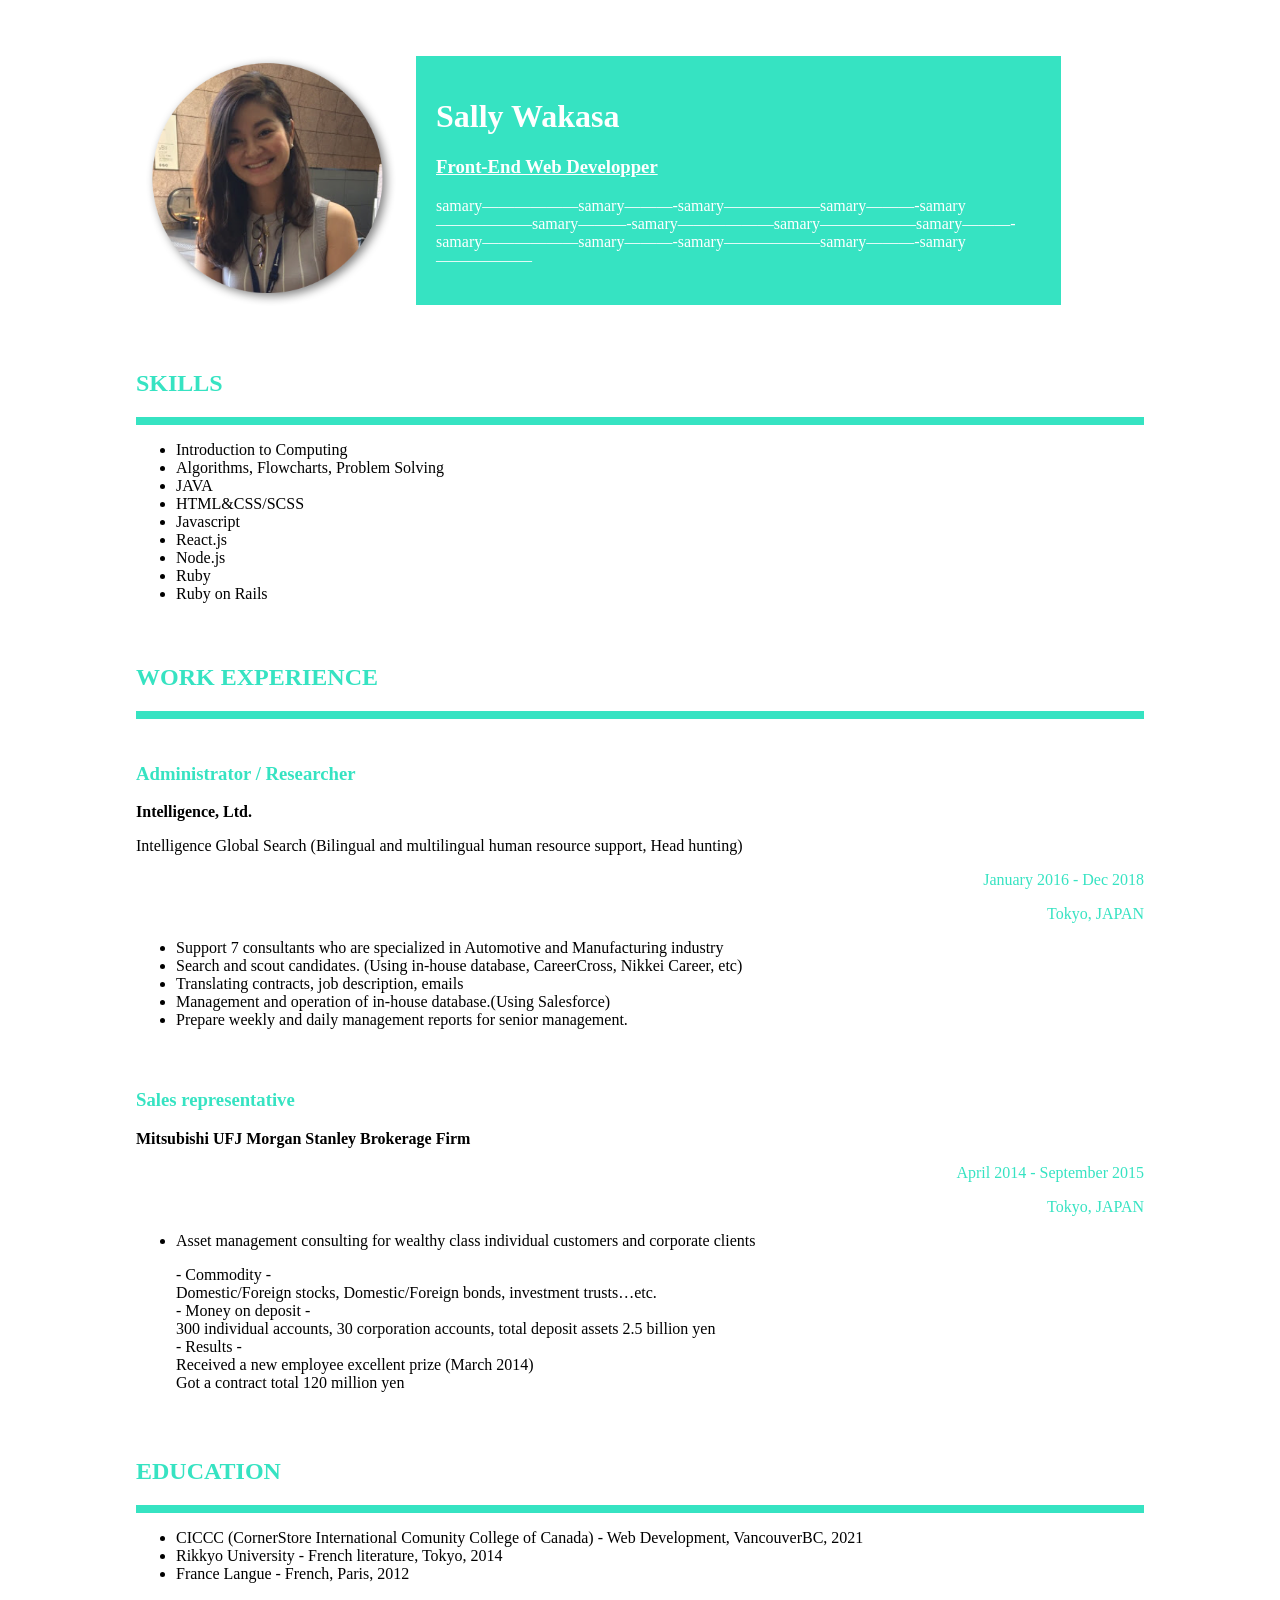
==== Sally-Profile/index.html @ e984cb5e "Sally first commit" ====
<!DOCTYPE html>
<html lang="en" dir="ltr">
  <head>
    <meta charset="utf-8">
    <title>Sally Profile</title>
    <link rel="stylesheet" href="css/styles.css">
  </head>
  <body>
    <div class="profile-top">
      <div class="profile left">
        <a href="https://www.linkedin.com/in/satoko-wakasa-a26972167/"><img src="images/Sally-photo1.png"></a>
      </div>
      <div class="profile right">
        <h1>Sally Wakasa</h1>
        <u><h3>Front-End Web Developper</h3></u>
        <p>
          samary——————samary———-samary——————samary———-samary——————samary———-samary——————samary——————samary———-samary——————samary———-samary——————samary———-samary——————
        </p>
      </div>
    </div>

    <div class="clear"></div>

<!-- Skill -->
    <div class="skills container">
      <h2>SKILLS</h2>
      <div class="border"></div>
        <ul>
          <li>Introduction to Computing</li>
          <li>Algorithms, Flowcharts, Problem Solving</li>
          <li>JAVA</li>
          <li>HTML&CSS/SCSS</li>
          <li>Javascript</li>
          <li>React.js</li>
          <li>Node.js</li>
          <li>Ruby</li>
          <li>Ruby on Rails</li>
        </ul>
    </div>

<!-- Experience -->
    <div class="experience container">
      <h2>WORK EXPERIENCE</h2>
      <div class="border"></div>
      <div class="experience e2">
        <h3>Administrator / Researcher</h3>
          <b>Intelligence, Ltd.</b>

          <p><font color="black">Intelligence Global Search (Bilingual and multilingual human resource support, Head hunting)</font></p>
          <p align="right">January 2016 - Dec 2018</p>
          <p align="right">Tokyo, JAPAN</p>
            <ul>
              <li>Support 7 consultants who are specialized in Automotive and Manufacturing industry</li>
              <li>Search and scout candidates. (Using in-house database, CareerCross, Nikkei Career, etc)</li>
              <li>Translating contracts, job description, emails</li>
              <li>Management and operation of in-house database.(Using Salesforce)</li>
              <li>Prepare weekly and daily management reports for senior management.</li>
            </ul>
      </div>

      <div class="experience e1">
        <h3>Sales representative</h3>
          <b>Mitsubishi UFJ Morgan Stanley Brokerage Firm</b>
          <p align="right">April 2014 - September 2015</p>
          <p align="right">Tokyo, JAPAN</p>
            <ul>
              <li>Asset management consulting for wealthy class individual customers and corporate clients</li>
            </ul>
            <ul class="non-bullet">
              <li>- Commodity -</li>
              <li>Domestic/Foreign stocks, Domestic/Foreign bonds, investment trusts…etc.</li>
              <li>- Money on deposit -</li>
              <li>300 individual accounts, 30 corporation accounts, total deposit assets  2.5 billion yen</li>
              <li>- Results -</li>
              <li>Received a new employee excellent prize (March 2014)</li>
              <li>Got a contract total 120 million yen</li>
            </ul>
      </div>
    </div>

<!-- Education   -->
    <div class="education container">
      <h2>EDUCATION</h2>
      <div class="border"></div>
        <ul>
          <li>CICCC (CornerStore International Comunity College of Canada) - Web Development, VancouverBC, 2021</li>
          <li>Rikkyo University - French literature, Tokyo, 2014</li>
          <li>France Langue - French, Paris, 2012</li>
        </ul>
    </div>

  </body>
</html>
---- Sally-Profile/css/styles.css ----
body{
  padding:3% 10%;
  font-family: "Avenir"
}

.profile{
  float: left;
}

img{
    width: 250px;
    height:250px;
    display: cover;
    margin:10px;
  }

.clear{
  clear: left;
}

.right{
  background-color: #36E3C2;
  color: white;
  padding: 20px;
  width: 60%;
  margin:10px;
}

.profile h3{
  color: white
}

.container{
  padding-top: 30px;
}

h2, h3{
  color: #36E3C2;
}

.experience p{
  color: #36E3C2;
}

.border{
  border: solid 4px #36E3C2;
}

.experience{
  padding-top: 25px;
}

.non-bullet{
  list-style-type: none;
}
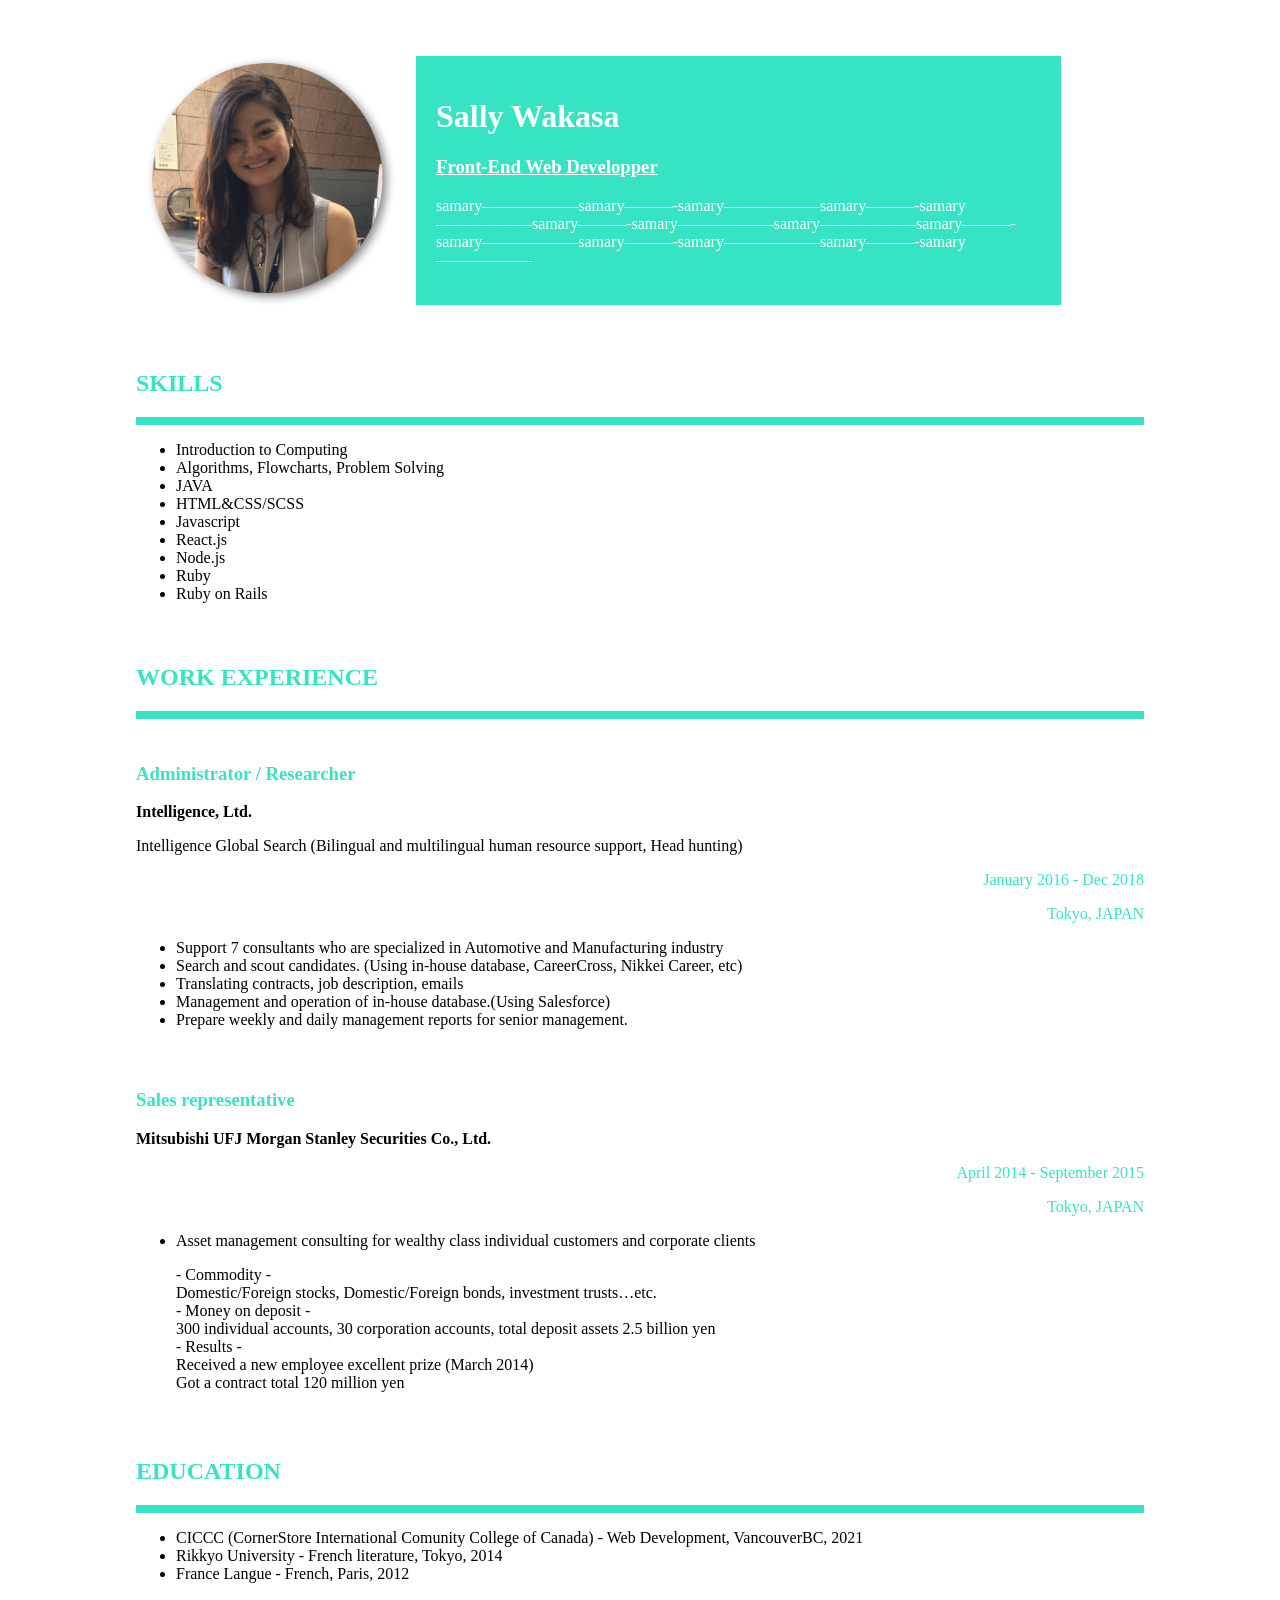
==== commit a66ae089: "Update index.html Corporate correction" ====
--- a/Sally-Profile/index.html
+++ b/Sally-Profile/index.html
@@ -60,7 +60,7 @@
 
       <div class="experience e1">
         <h3>Sales representative</h3>
-          <b>Mitsubishi UFJ Morgan Stanley Brokerage Firm</b>
+          <b>Mitsubishi UFJ Morgan Stanley Securities Co., Ltd.</b>
           <p align="right">April 2014 - September 2015</p>
           <p align="right">Tokyo, JAPAN</p>
             <ul>
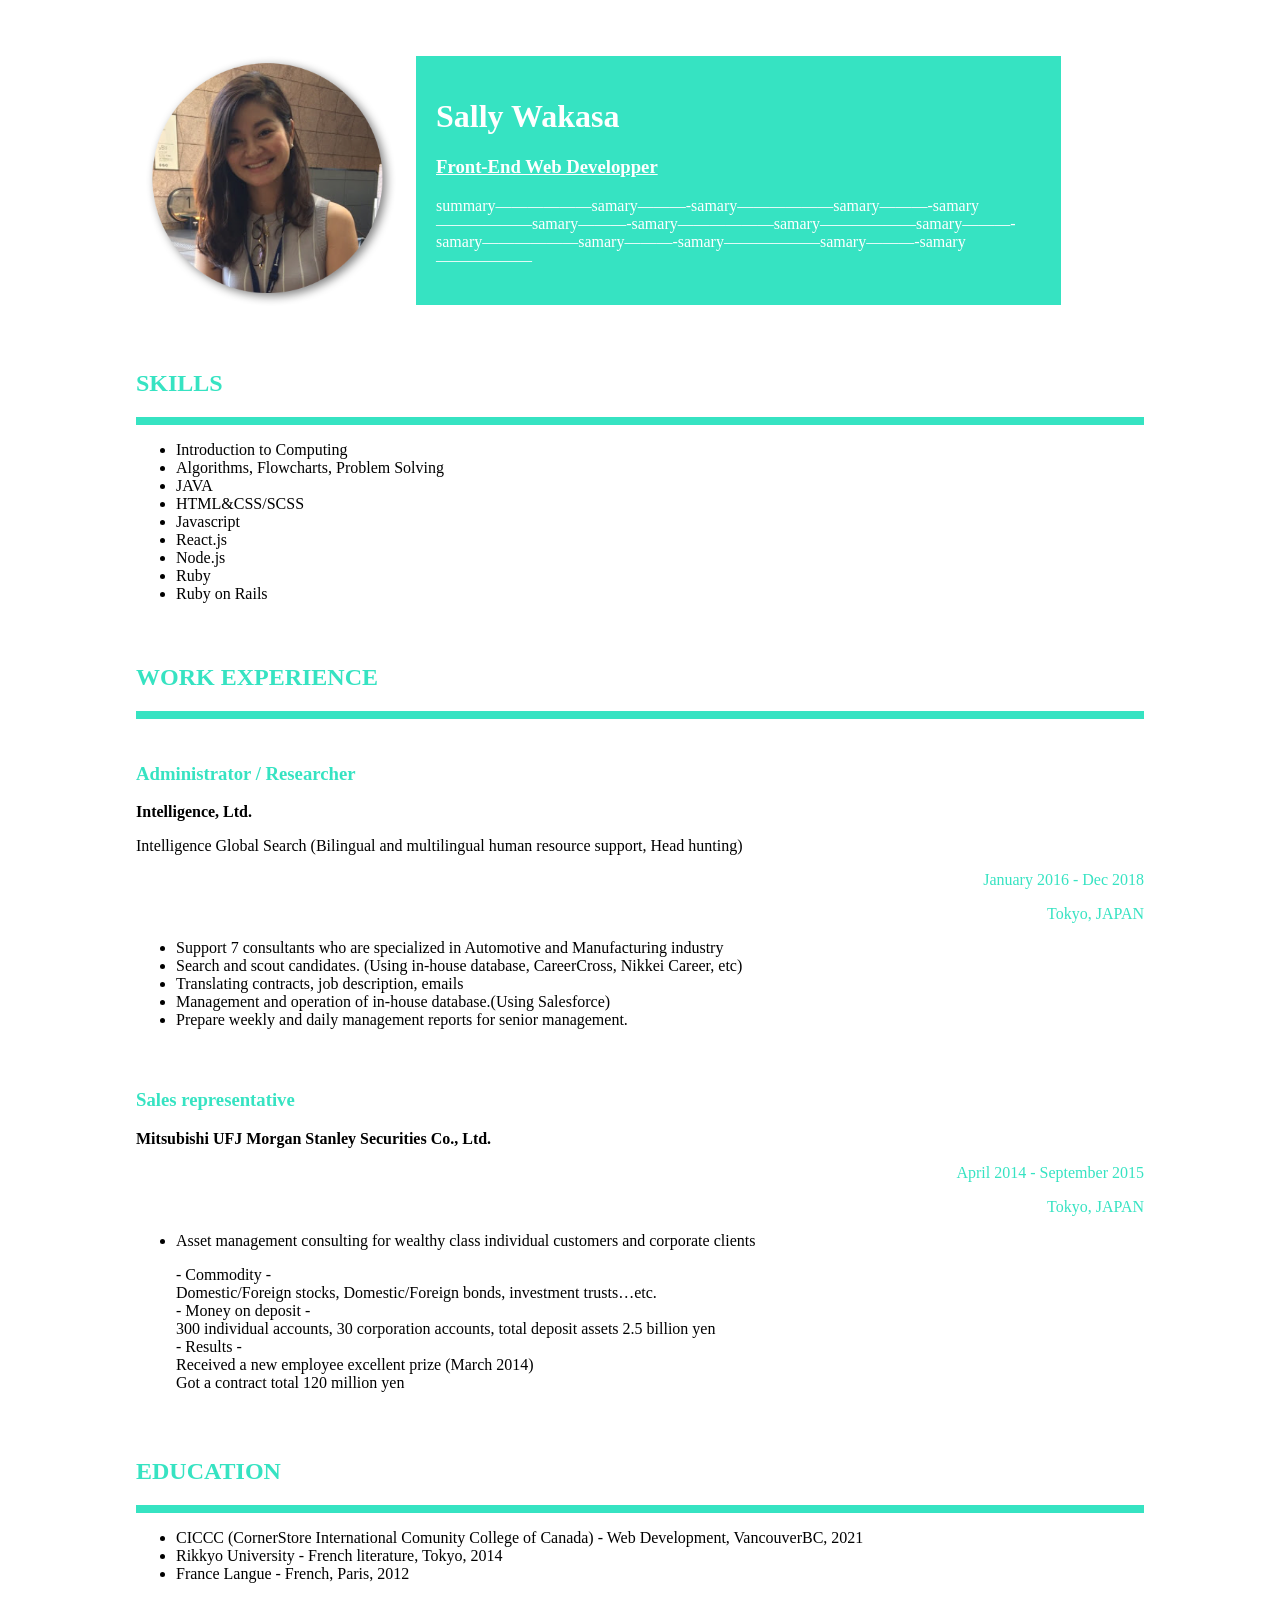
==== commit 67326109: "summary_change" ====
--- a/Sally-Profile/index.html
+++ b/Sally-Profile/index.html
@@ -14,7 +14,7 @@
         <h1>Sally Wakasa</h1>
         <u><h3>Front-End Web Developper</h3></u>
         <p>
-          samary——————samary———-samary——————samary———-samary——————samary———-samary——————samary——————samary———-samary——————samary———-samary——————samary———-samary——————
+          summary——————samary———-samary——————samary———-samary——————samary———-samary——————samary——————samary———-samary——————samary———-samary——————samary———-samary——————
         </p>
       </div>
     </div>
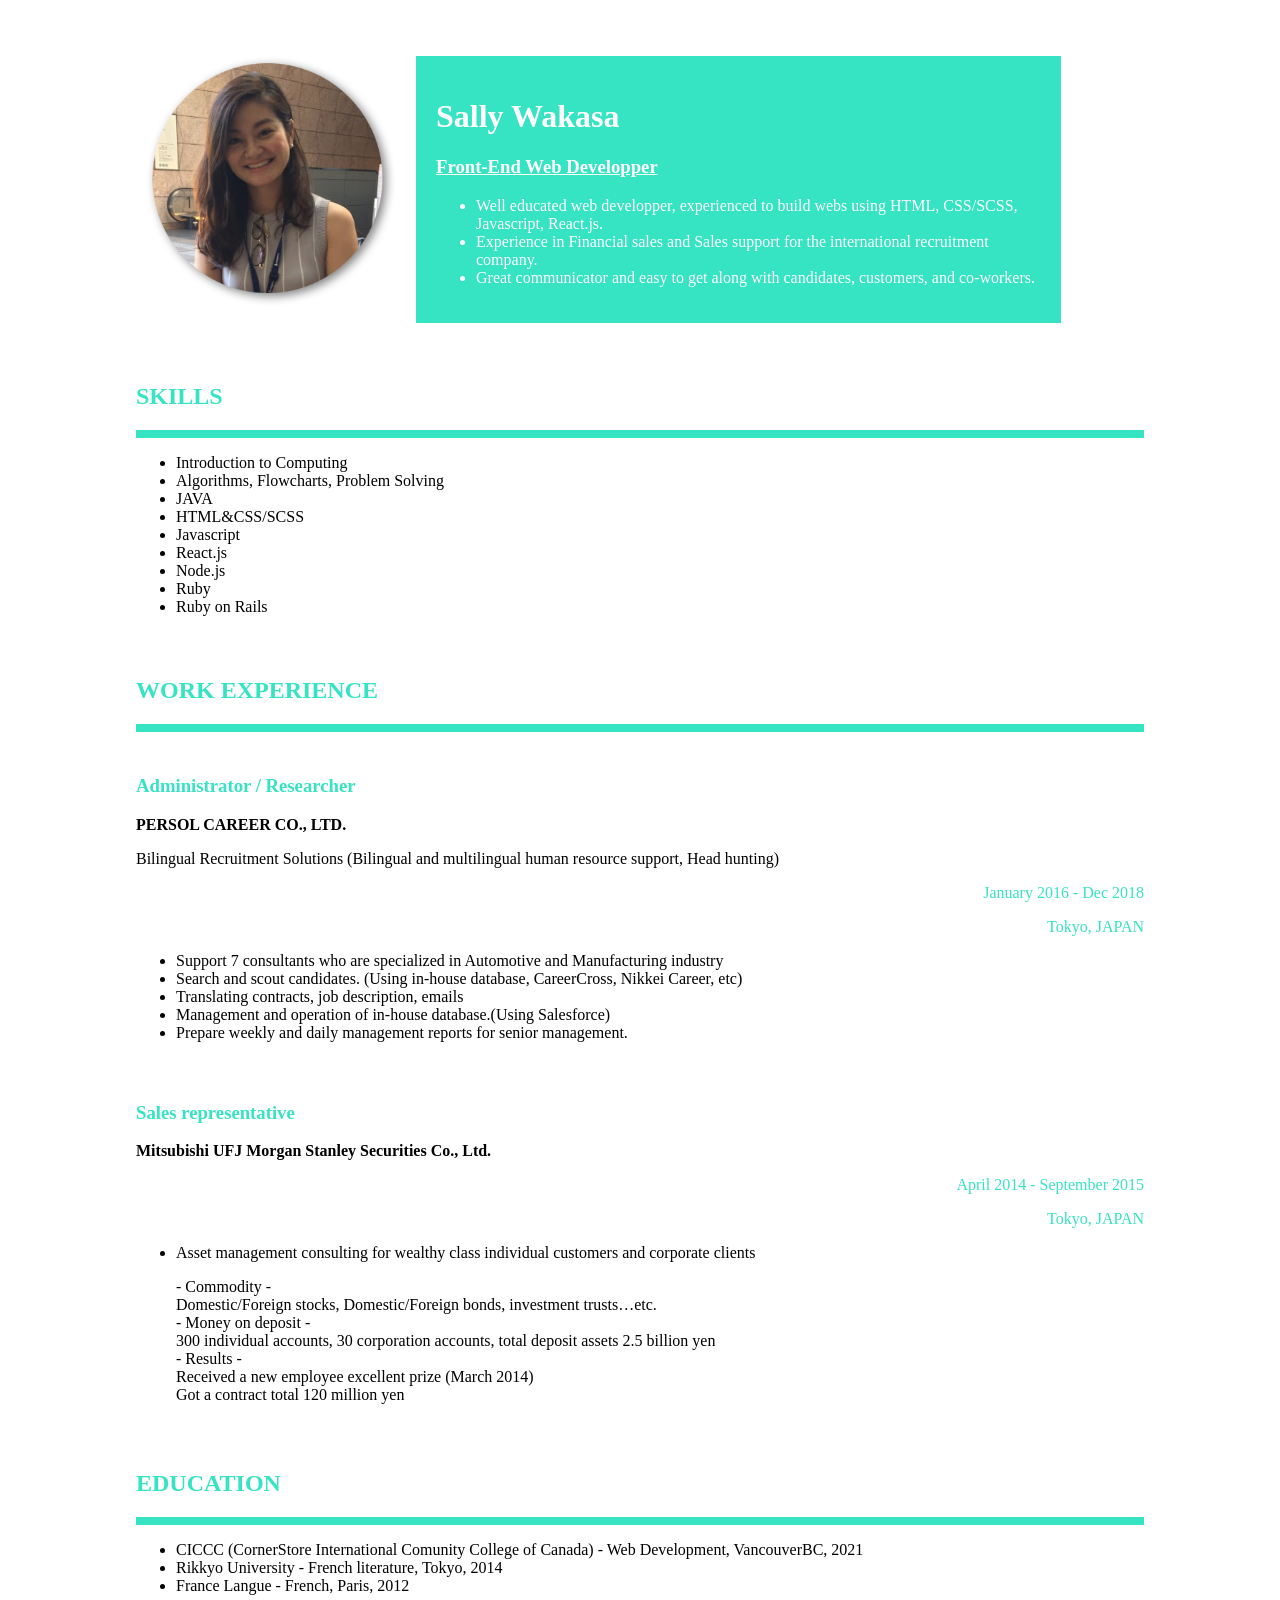
==== commit a7f70066: "Add_summary" ====
--- a/Sally-Profile/index.html
+++ b/Sally-Profile/index.html
@@ -1,93 +1,89 @@
 <!DOCTYPE html>
 <html lang="en" dir="ltr">
-  <head>
-    <meta charset="utf-8">
-    <title>Sally Profile</title>
-    <link rel="stylesheet" href="css/styles.css">
-  </head>
-  <body>
-    <div class="profile-top">
-      <div class="profile left">
-        <a href="https://www.linkedin.com/in/satoko-wakasa-a26972167/"><img src="images/Sally-photo1.png"></a>
+   <head>
+      <meta charset="utf-8">
+      <title>Sally Profile</title>
+      <link rel="stylesheet" href="css/styles.css">
+   </head>
+   <body>
+      <div class="profile-top">
+         <div class="profile left">
+            <a href="https://www.linkedin.com/in/satoko-wakasa-a26972167/"><img src="images/Sally-photo1.png"></a>
+         </div>
+         <div class="profile right">
+            <h1>Sally Wakasa</h1>
+            <u>
+               <h3>Front-End Web Developper</h3>
+            </u>
+            <ul>
+               <li>Well educated web developper, experienced to build webs using HTML, CSS/SCSS, Javascript, React.js.</li>
+               <li>Experience in Financial sales and Sales support for the international recruitment company.</li>
+               <li>Great communicator and easy to get along with candidates, customers, and co-workers.</li>
+            </ul>
+         </div>
       </div>
-      <div class="profile right">
-        <h1>Sally Wakasa</h1>
-        <u><h3>Front-End Web Developper</h3></u>
-        <p>
-          summary——————samary———-samary——————samary———-samary——————samary———-samary——————samary——————samary———-samary——————samary———-samary——————samary———-samary——————
-        </p>
+      <!-- Skill -->
+      <div class="skills container">
+         <h2>SKILLS</h2>
+         <div class="border"></div>
+         <ul>
+            <li>Introduction to Computing</li>
+            <li>Algorithms, Flowcharts, Problem Solving</li>
+            <li>JAVA</li>
+            <li>HTML&CSS/SCSS</li>
+            <li>Javascript</li>
+            <li>React.js</li>
+            <li>Node.js</li>
+            <li>Ruby</li>
+            <li>Ruby on Rails</li>
+         </ul>
       </div>
-    </div>
-
-    <div class="clear"></div>
-
-<!-- Skill -->
-    <div class="skills container">
-      <h2>SKILLS</h2>
-      <div class="border"></div>
-        <ul>
-          <li>Introduction to Computing</li>
-          <li>Algorithms, Flowcharts, Problem Solving</li>
-          <li>JAVA</li>
-          <li>HTML&CSS/SCSS</li>
-          <li>Javascript</li>
-          <li>React.js</li>
-          <li>Node.js</li>
-          <li>Ruby</li>
-          <li>Ruby on Rails</li>
-        </ul>
-    </div>
-
-<!-- Experience -->
-    <div class="experience container">
-      <h2>WORK EXPERIENCE</h2>
-      <div class="border"></div>
-      <div class="experience e2">
-        <h3>Administrator / Researcher</h3>
-          <b>Intelligence, Ltd.</b>
-
-          <p><font color="black">Intelligence Global Search (Bilingual and multilingual human resource support, Head hunting)</font></p>
-          <p align="right">January 2016 - Dec 2018</p>
-          <p align="right">Tokyo, JAPAN</p>
+      <!-- Experience -->
+      <div class="experience container">
+         <h2>WORK EXPERIENCE</h2>
+         <div class="border"></div>
+         <div class="experience e2">
+            <h3>Administrator / Researcher</h3>
+            <b>PERSOL CAREER CO., LTD.</b>
+            <p><font color="black">Bilingual Recruitment Solutions (Bilingual and multilingual human resource support, Head hunting)</font></p>
+            <p align="right">January 2016 - Dec 2018</p>
+            <p align="right">Tokyo, JAPAN</p>
             <ul>
-              <li>Support 7 consultants who are specialized in Automotive and Manufacturing industry</li>
-              <li>Search and scout candidates. (Using in-house database, CareerCross, Nikkei Career, etc)</li>
-              <li>Translating contracts, job description, emails</li>
-              <li>Management and operation of in-house database.(Using Salesforce)</li>
-              <li>Prepare weekly and daily management reports for senior management.</li>
+               <li>Support 7 consultants who are specialized in Automotive and Manufacturing industry</li>
+               <li>Search and scout candidates. (Using in-house database, CareerCross, Nikkei Career, etc)</li>
+               <li>Translating contracts, job description, emails</li>
+               <li>Management and operation of in-house database.(Using Salesforce)</li>
+               <li>Prepare weekly and daily management reports for senior management.</li>
             </ul>
-      </div>
-
-      <div class="experience e1">
-        <h3>Sales representative</h3>
-          <b>Mitsubishi UFJ Morgan Stanley Securities Co., Ltd.</b>
-          <p align="right">April 2014 - September 2015</p>
-          <p align="right">Tokyo, JAPAN</p>
+         </div>
+         <div class="experience e1">
+            <h3>Sales representative</h3>
+            <b>Mitsubishi UFJ Morgan Stanley Securities Co., Ltd.</b>
+            <p align="right">April 2014 - September 2015</p>
+            <p align="right">Tokyo, JAPAN</p>
             <ul>
-              <li>Asset management consulting for wealthy class individual customers and corporate clients</li>
+               <li>Asset management consulting for wealthy class individual customers and corporate clients</li>
             </ul>
             <ul class="non-bullet">
-              <li>- Commodity -</li>
-              <li>Domestic/Foreign stocks, Domestic/Foreign bonds, investment trusts…etc.</li>
-              <li>- Money on deposit -</li>
-              <li>300 individual accounts, 30 corporation accounts, total deposit assets  2.5 billion yen</li>
-              <li>- Results -</li>
-              <li>Received a new employee excellent prize (March 2014)</li>
-              <li>Got a contract total 120 million yen</li>
+               <li>- Commodity -</li>
+               <li>Domestic/Foreign stocks, Domestic/Foreign bonds, investment trusts…etc.</li>
+               <li>- Money on deposit -</li>
+               <li>300 individual accounts, 30 corporation accounts, total deposit assets  2.5 billion yen</li>
+               <li>- Results -</li>
+               <li>Received a new employee excellent prize (March 2014)</li>
+               <li>Got a contract total 120 million yen</li>
             </ul>
+         </div>
       </div>
-    </div>
-
-<!-- Education   -->
-    <div class="education container">
-      <h2>EDUCATION</h2>
-      <div class="border"></div>
-        <ul>
-          <li>CICCC (CornerStore International Comunity College of Canada) - Web Development, VancouverBC, 2021</li>
-          <li>Rikkyo University - French literature, Tokyo, 2014</li>
-          <li>France Langue - French, Paris, 2012</li>
-        </ul>
-    </div>
-
-  </body>
+      <!-- Education   -->
+      <div class="education container">
+         <h2>EDUCATION</h2>
+         <div class="border"></div>
+         <ul>
+            <li>CICCC (CornerStore International Comunity College of Canada) - Web Development, VancouverBC, 2021</li>
+            <li>Rikkyo University - French literature, Tokyo, 2014</li>
+            <li>France Langue - French, Paris, 2012</li>
+         </ul>
+      </div>
+   </body>
 </html>
--- a/Sally-Profile/css/styles.css
+++ b/Sally-Profile/css/styles.css
@@ -3,8 +3,8 @@
   font-family: "Avenir"
 }
 
-.profile{
-  float: left;
+.profile-top{
+  display: flex;
 }
 
 img{
@@ -14,9 +14,6 @@
     margin:10px;
   }
 
-.clear{
-  clear: left;
-}
 
 .right{
   background-color: #36E3C2;
